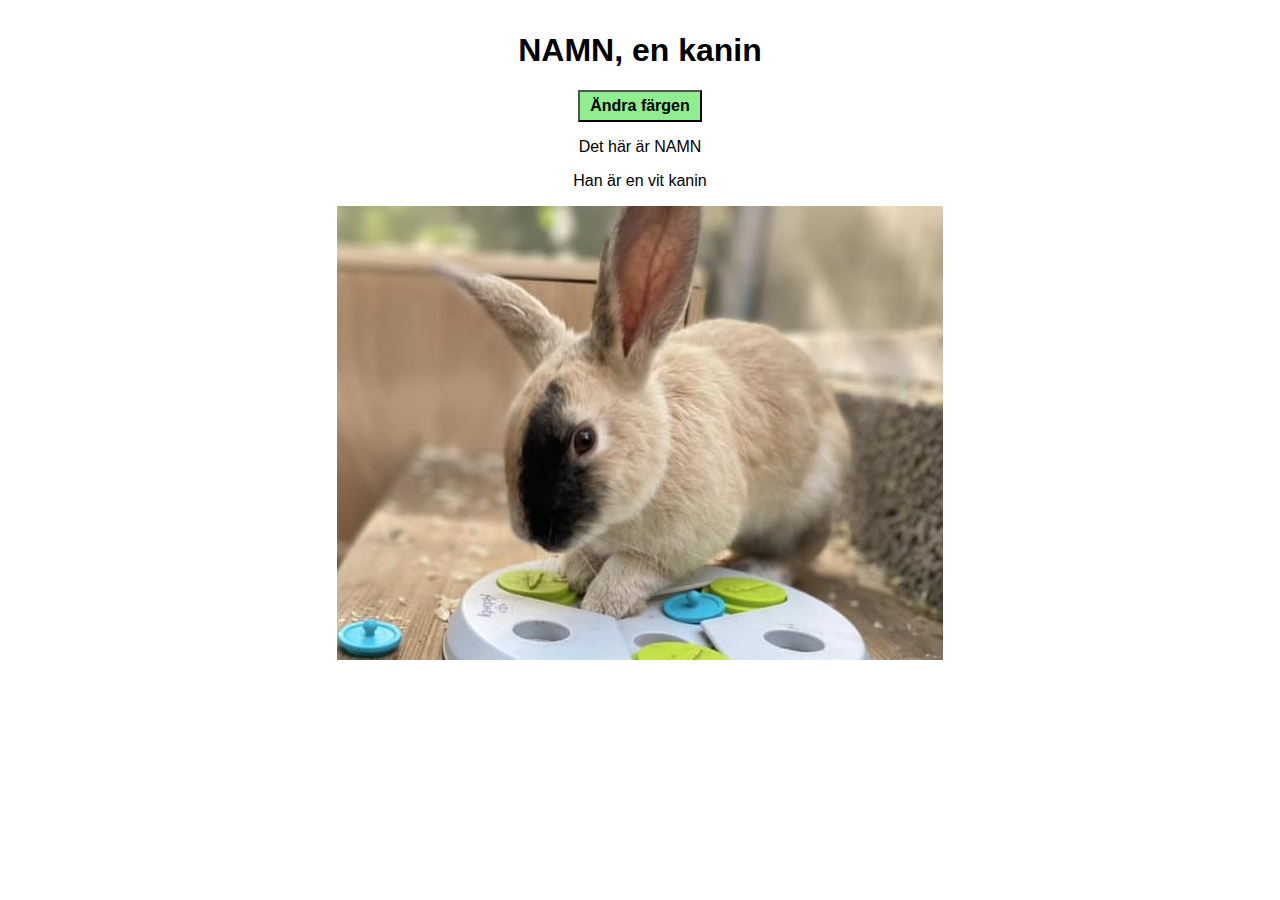
==== 02-kaninfärg/index.html @ e9cd702a "initial commit" ====
<!DOCTYPE html>
<html lang="en">
  <head>
    <meta charset="UTF-8" />
    <meta name="viewport" content="width=device-width, initial-scale=1.0" />
    <link rel="stylesheet" href="style.css" />
    <title>NAMN</title>
  </head>
  <body>
    <h1>NAMN, en kanin</h1>
    <button>Ändra färgen</button>
    <p class="namn">Det här är <span>NAMN</span></p>
    <p class="beskrivning">Han är en <span>vit</span> kanin</p>

    <img src="kanin.png" alt="kanin" width="606" height="454" />
    <script>
      const NAME = "Mikael"
      let times = 4

      for (let i = 0; i < times; i++) {
        console.log("My name is " + NAME)
      }
    </script>
  </body>
</html>
---- 02-kaninfärg/style.css ----
* {
  box-sizing: border-box;
}

body {
  max-width: 960px;
  margin: 2rem auto 0;
  font-family: Arial;
  text-align: center;
}

header {
  text-align: center;
}

button {
  background-color: lightgreen;
  color: black;
  font-size: 1rem;
  font-weight: bold;
  cursor: pointer;
  padding: 5px 10px;
}
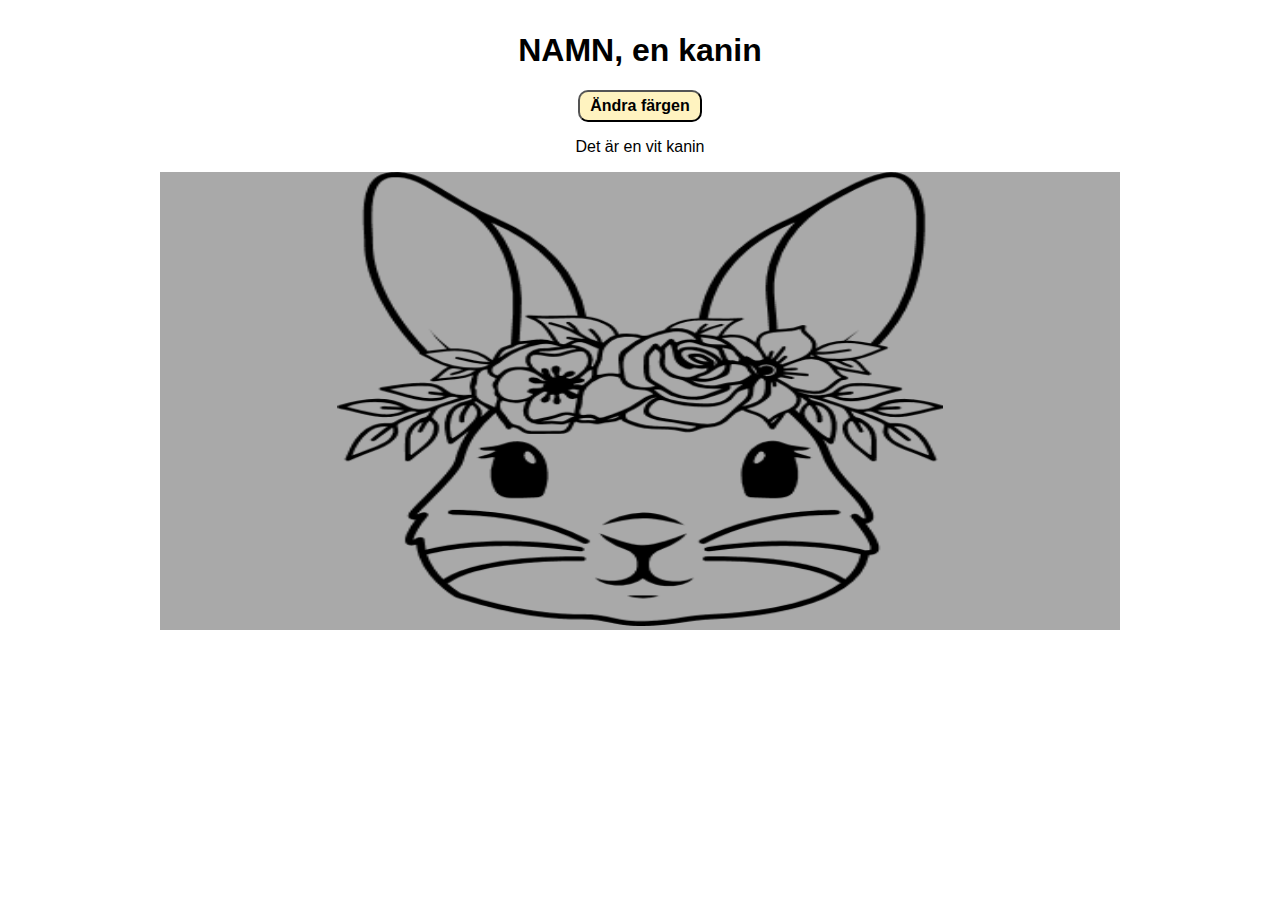
==== commit 521f1555: "Kursen till största delen klar" ====
--- a/02-kaninfärg/index.html
+++ b/02-kaninfärg/index.html
@@ -4,22 +4,17 @@
     <meta charset="UTF-8" />
     <meta name="viewport" content="width=device-width, initial-scale=1.0" />
     <link rel="stylesheet" href="style.css" />
-    <title>NAMN</title>
+    <title>02-kaninfärg</title>
   </head>
   <body>
     <h1>NAMN, en kanin</h1>
-    <button>Ändra färgen</button>
-    <p class="namn">Det här är <span>NAMN</span></p>
-    <p class="beskrivning">Han är en <span>vit</span> kanin</p>
+    <button class="farg-knapp">Ändra färgen</button>
+    <p class="beskrivning">Det är en <span>vit</span> kanin</p>
 
-    <img src="kanin.png" alt="kanin" width="606" height="454" />
-    <script>
-      const NAME = "Mikael"
-      let times = 4
+    <div id="kanin">
+      <img src="kanin.png" alt="kanin" width="606" height="454" />
+    </div>
 
-      for (let i = 0; i < times; i++) {
-        console.log("My name is " + NAME)
-      }
-    </script>
+    <script src="main.js"></script>
   </body>
 </html>
--- a/02-kaninfärg/style.css
+++ b/02-kaninfärg/style.css
@@ -13,8 +13,13 @@
   text-align: center;
 }
 
+#kanin {
+  background-color: darkgrey;
+}
+
 button {
-  background-color: lightgreen;
+  background: rgb(255, 243, 192);
+  border-radius: 10px;
   color: black;
   font-size: 1rem;
   font-weight: bold;
